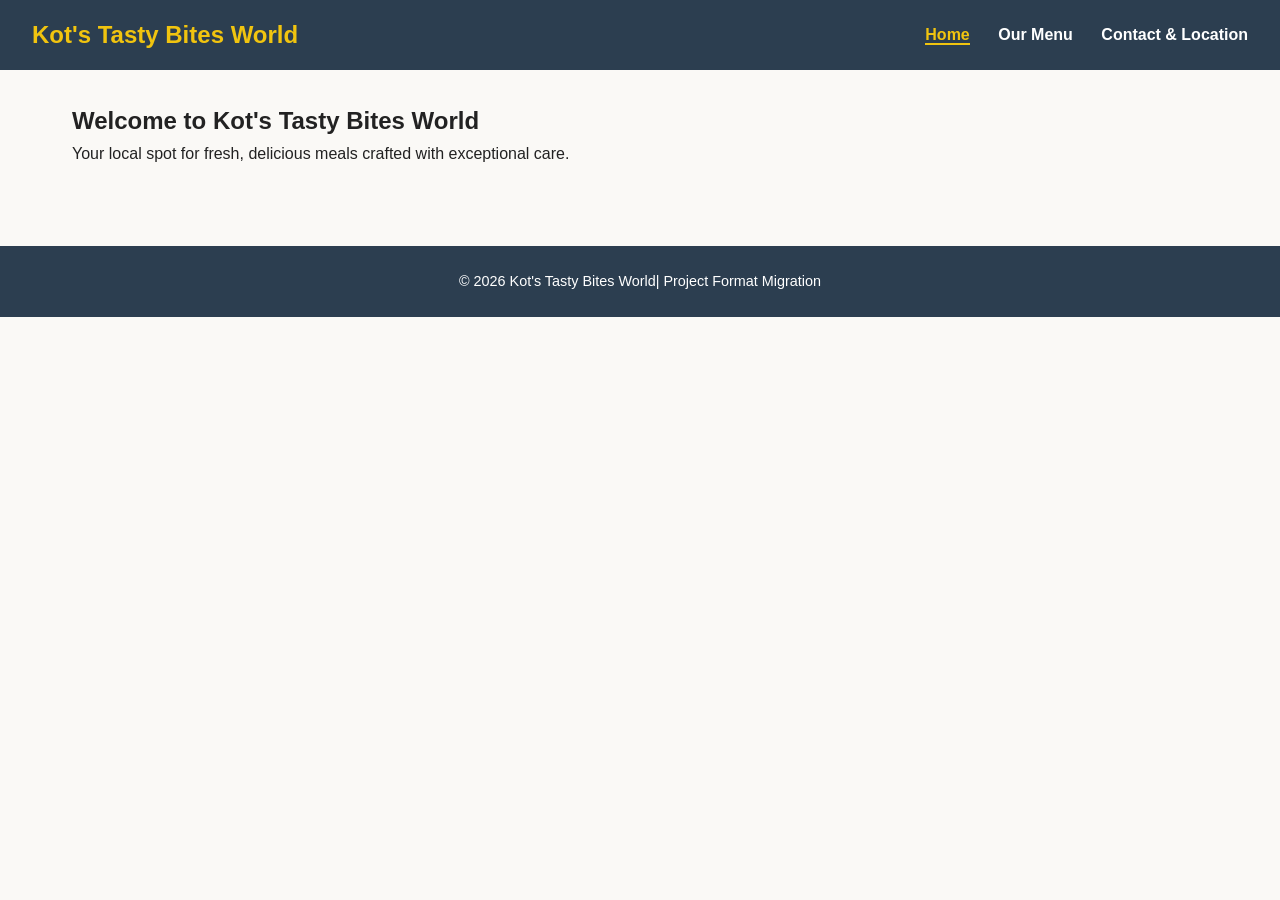
==== index.html @ c170202a "initial: setup static html site format for eatery" ====
<!DOCTYPE html>
<html lang="en">
<head>
    <meta charset="UTF-8">
    <meta name="viewport" content="width=device-width, initial-scale=1.0">
    <title>Kot's Tasty Bites World| Savory Delights</title>
    <link rel="stylesheet" href="styles/main.css">
</head>
<body>
    <header>
        
            <h1>Kot's Tasty Bites World</h1>
        </div>
        <nav>
            <a href="index.html" class="active">Home</a>
            <a href="menu.html">Our Menu</a>
            <a href="contact.html">Contact & Location</a>
        </nav>
    </header>

    <main>
        <section class="hero-showcase">
            <h2>Welcome to Kot's Tasty Bites World</h2>
            <p>Your local spot for fresh, delicious meals crafted with exceptional care.</p>
        </section>
    </main>

    <footer>
        <p>&copy; 2026 Kot's Tasty Bites World| Project Format Migration</p>
    </footer>
</body>
</html>
---- styles/main.css ----
/* CSS Document - Kot's Tasty Bites Core Styling */

:root {
    --primary-color: #d9381e;    /* Accent color (e.g., warm restaurant red/orange) */
    --secondary-color: #2c3e50;  /* Branding color (e.g., deep charcoal slate) */
    --accent-color: #f1c40f;     /* Highlights (e.g., warm golden honey) */
    --light-background: #faf9f6; /* Soft body background */
    --dark-text: #222222;        /* Legible dark font */
    --heading-font: 'Arial', sans-serif;
    --body-font: 'Helvetica', sans-serif;
}

* {
    box-sizing: border-box;
    margin: 0;
    padding: 0;
}

body {
    font-family: var(--body-font);
    background-color: var(--light-background);
    color: var(--dark-text);
    line-height: 1.6;
}

/* Header & Navigation layout modeled directly after your rafting design */
header {
    background-color: var(--secondary-color);
    color: white;
    display: flex;
    justify-content: space-between;
    align-items: center;
    padding: 1rem 2rem;
}

header h1 {
    font-family: var(--heading-font);
    font-size: 1.5rem;
    color: var(--accent-color);
}

nav a {
    color: white;
    text-decoration: none;
    margin-left: 1.5rem;
    font-weight: bold;
    transition: color 0.3s ease;
}

nav a:hover, nav a.active {
    color: var(--accent-color);
    border-bottom: 2px solid var(--accent-color);
}

main {
    max-width: 1200px;
    margin: 0 auto;
    padding: 2rem;
}

footer {
    background-color: var(--secondary-color);
    color: white;
    text-align: center;
    padding: 1.5rem;
    margin-top: 3rem;
    font-size: 0.9rem;
}
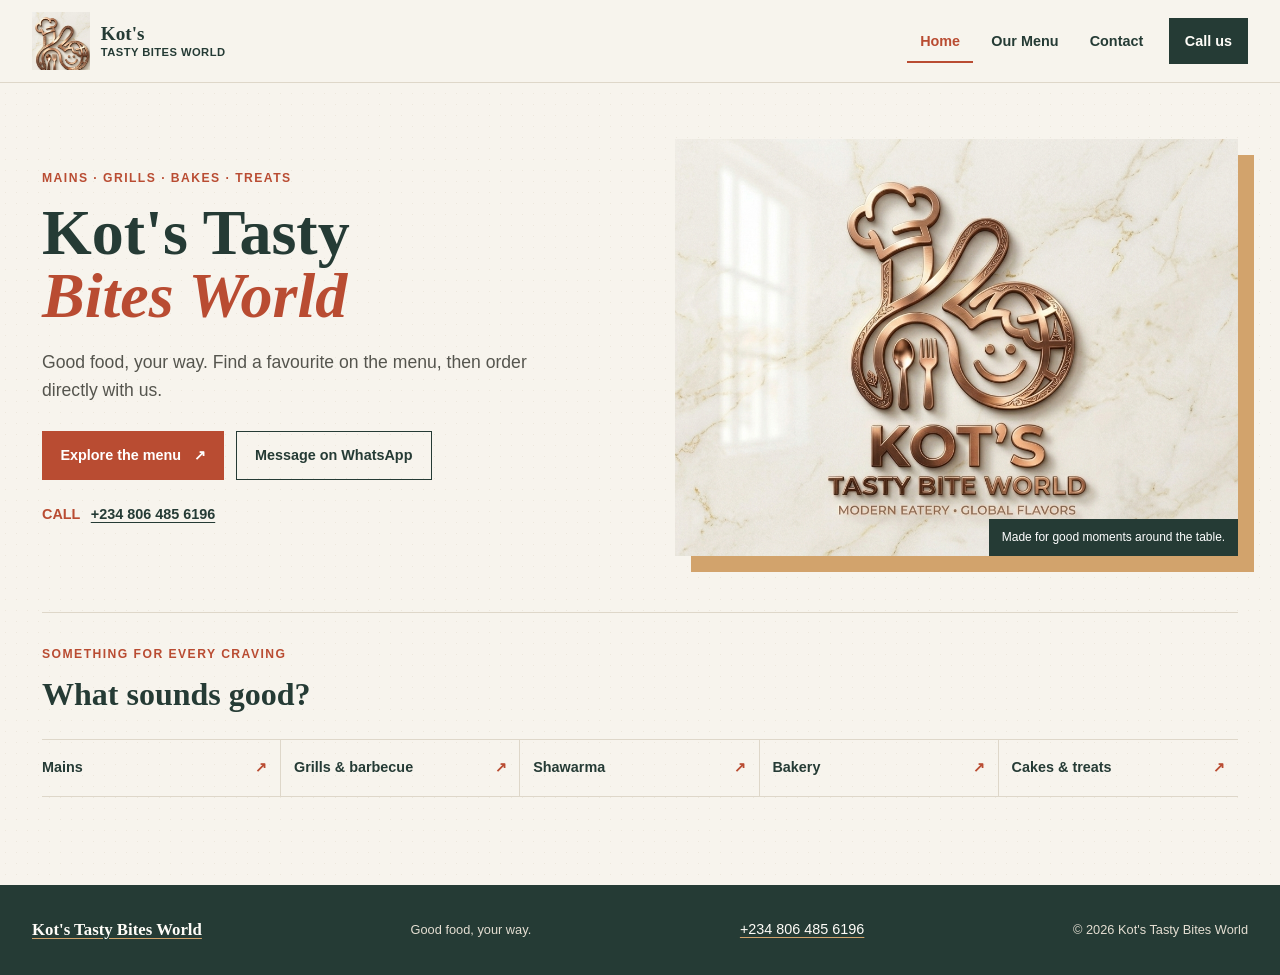
==== commit 27ae13d1: "Finished Kot's Tasty Bites website layout and checkout flow" ====
--- a/index.html
+++ b/index.html
@@ -3,30 +3,62 @@
 <head>
     <meta charset="UTF-8">
     <meta name="viewport" content="width=device-width, initial-scale=1.0">
-    <title>Kot's Tasty Bites World| Savory Delights</title>
+    <meta name="theme-color" content="#f3efe7">
+    <title>Kot's Tasty Bites World | Good food, your way</title>
     <link rel="stylesheet" href="styles/main.css">
 </head>
 <body>
-    <header>
-        
-            <h1>Kot's Tasty Bites World</h1>
-        </div>
-        <nav>
-            <a href="index.html" class="active">Home</a>
+    <header class="site-header">
+        <a class="brand" href="index.html" aria-label="Kot's Tasty Bites World home">
+            <span class="brand-emblem"><img src="images/image_42bbc8f5.jpg" alt=""></span>
+            <span class="brand-name">Kot's <small>Tasty Bites World</small></span>
+        </a>
+        <nav aria-label="Main navigation">
+            <a href="index.html" class="active" aria-current="page">Home</a>
             <a href="menu.html">Our Menu</a>
-            <a href="contact.html">Contact & Location</a>
+            <a href="contact.html">Contact</a>
+            <a class="nav-call" href="tel:+2348064856196">Call us</a>
         </nav>
     </header>
 
-    <main>
-        <section class="hero-showcase">
-            <h2>Welcome to Kot's Tasty Bites World</h2>
-            <p>Your local spot for fresh, delicious meals crafted with exceptional care.</p>
+    <main class="home-main">
+        <section class="home-hero" aria-labelledby="home-title">
+            <div class="hero-copy">
+                <p class="eyebrow">Mains · grills · bakes · treats</p>
+                <h1 id="home-title">Kot's Tasty<br><span>Bites World</span></h1>
+                <p class="hero-description">Good food, your way. Find a favourite on the menu, then order directly with us.</p>
+                <div class="hero-actions">
+                    <a class="button button-primary" href="menu.html">Explore the menu <span aria-hidden="true">↗</span></a>
+                    <a class="button button-outline" href="https://wa.me/2348064856196?text=Hello%2C%20I%27d%20like%20to%20make%20an%20enquiry.">Message on WhatsApp</a>
+                </div>
+                <p class="hero-phone"><span aria-hidden="true">Call</span> <a href="tel:+2348064856196">+234 806 485 6196</a></p>
+            </div>
+            <figure class="hero-art">
+                <img src="images/image_42bbc8f5.jpg" alt="Kot's Tasty Bites World logo in warm copper lettering">
+                <figcaption>Made for good moments around the table.</figcaption>
+            </figure>
+        </section>
+
+        <section class="browse-section" aria-labelledby="browse-title">
+            <div class="section-heading">
+                <p class="eyebrow">Something for every craving</p>
+                <h2 id="browse-title">What sounds good?</h2>
+            </div>
+            <div class="category-links">
+                <a href="menu.html#mains">Mains <span aria-hidden="true">↗</span></a>
+                <a href="menu.html#grills">Grills &amp; barbecue <span aria-hidden="true">↗</span></a>
+                <a href="menu.html#shawarma">Shawarma <span aria-hidden="true">↗</span></a>
+                <a href="menu.html#bakery">Bakery <span aria-hidden="true">↗</span></a>
+                <a href="menu.html#cakes">Cakes &amp; treats <span aria-hidden="true">↗</span></a>
+            </div>
         </section>
     </main>
 
-    <footer>
-        <p>&copy; 2026 Kot's Tasty Bites World| Project Format Migration</p>
+    <footer class="site-footer">
+        <a class="footer-brand" href="index.html">Kot's Tasty Bites World</a>
+        <p>Good food, your way.</p>
+        <a href="tel:+2348064856196">+234 806 485 6196</a>
+        <span>&copy; 2026 Kot's Tasty Bites World</span>
     </footer>
 </body>
 </html>
--- a/styles/main.css
+++ b/styles/main.css
@@ -1,13 +1,15 @@
 /* CSS Document - Kot's Tasty Bites Core Styling */
 
 :root {
-    --primary-color: #d9381e;    /* Accent color (e.g., warm restaurant red/orange) */
-    --secondary-color: #2c3e50;  /* Branding color (e.g., deep charcoal slate) */
-    --accent-color: #f1c40f;     /* Highlights (e.g., warm golden honey) */
-    --light-background: #faf9f6; /* Soft body background */
-    --dark-text: #222222;        /* Legible dark font */
-    --heading-font: 'Arial', sans-serif;
-    --body-font: 'Helvetica', sans-serif;
+    --primary-color: #b94c32;
+    --secondary-color: #253b35;
+    --accent-color: #d2a36c;
+    --light-background: #f7f4ed;
+    --dark-text: #272c28;
+    --paper: #fffdf8;
+    --line-color: #ded7c9;
+    --heading-font: Georgia, 'Times New Roman', serif;
+    --body-font: 'Trebuchet MS', Arial, sans-serif;
 }
 
 * {
@@ -19,41 +21,110 @@
 body {
     font-family: var(--body-font);
     background-color: var(--light-background);
+    background-image: radial-gradient(#b7a38426 0.65px, transparent 0.65px);
+    background-size: 11px 11px;
     color: var(--dark-text);
     line-height: 1.6;
 }
 
 /* Header & Navigation layout modeled directly after your rafting design */
 header {
-    background-color: var(--secondary-color);
-    color: white;
+    position: sticky;
+    top: 0;
+    z-index: 10;
+    background: rgb(247 244 237 / 96%);
+    border-bottom: 1px solid var(--line-color);
+    color: var(--dark-text);
     display: flex;
     justify-content: space-between;
     align-items: center;
-    padding: 1rem 2rem;
-}
-
-header h1 {
+    gap: 1.5rem;
+    padding: 0.6rem max(2rem, calc((100vw - 1260px) / 2));
+    backdrop-filter: blur(12px);
+}
+
+.brand {
+    display: inline-flex;
+    align-items: center;
+    gap: 0.7rem;
+    flex: 0 0 auto;
+    color: var(--secondary-color);
+    text-decoration: none;
+}
+
+.brand-emblem {
+    position: relative;
+    display: block;
+    width: 3.6rem;
+    height: 3.6rem;
+    overflow: hidden;
+    flex: 0 0 auto;
+}
+
+.brand-emblem img {
+    position: absolute;
+    top: -0.35rem;
+    left: 50%;
+    width: 11.3rem;
+    max-width: none;
+    transform: translateX(-50%);
+}
+
+.brand-name {
     font-family: var(--heading-font);
-    font-size: 1.5rem;
-    color: var(--accent-color);
+    font-size: 1.2rem;
+    font-weight: 700;
+    line-height: 1.05;
+}
+
+.brand-name small {
+    display: block;
+    margin-top: 0.2rem;
+    font-family: var(--body-font);
+    font-size: 0.7rem;
+    font-weight: 700;
+    letter-spacing: 0.04em;
+    text-transform: uppercase;
+}
+
+nav {
+    display: flex;
+    align-items: center;
+    gap: 0.35rem;
 }
 
 nav a {
-    color: white;
+    color: var(--secondary-color);
     text-decoration: none;
-    margin-left: 1.5rem;
-    font-weight: bold;
-    transition: color 0.3s ease;
+    font-size: 0.9rem;
+    font-weight: 700;
+    padding: 0.65rem 0.8rem;
+    transition: color 0.2s ease, background-color 0.2s ease;
 }
 
 nav a:hover, nav a.active {
-    color: var(--accent-color);
-    border-bottom: 2px solid var(--accent-color);
+    color: var(--primary-color);
+}
+
+nav a.active {
+    box-shadow: inset 0 -2px var(--primary-color);
+}
+
+nav .nav-call {
+    margin-left: 0.45rem;
+    background: var(--secondary-color);
+    color: #fffdf8;
+    padding: 0.7rem 1rem;
+}
+
+nav .nav-call:hover,
+nav .nav-call:focus-visible {
+    background: var(--primary-color);
+    color: #fff;
 }
 
 main {
-    max-width: 1200px;
+    max-width: 1260px;
     margin: 0 auto;
     padding: 2rem;
 }
@@ -61,8 +132,963 @@
 footer {
     background-color: var(--secondary-color);
     color: white;
+    padding: 2rem max(2rem, calc((100vw - 1260px) / 2));
+    font-size: 0.9rem;
+}
+
+.menu-page {
+    padding: 1rem 0 2rem;
+}
+
+.menu-heading {
+    margin-bottom: 2rem;
+    border-bottom: 1px solid #dedbd4;
+    padding-bottom: 1.25rem;
+}
+
+.menu-kicker {
+    color: var(--primary-color);
+    font-size: 0.75rem;
+    font-weight: 700;
+    letter-spacing: 0.08em;
+    text-transform: uppercase;
+}
+
+.menu-heading h2 {
+    color: var(--secondary-color);
+    font-family: var(--heading-font);
+    font-size: clamp(2rem, 5vw, 3rem);
+    line-height: 1.1;
+    margin-top: 0.35rem;
+}
+
+.menu-grid {
+    display: grid;
+    grid-template-columns: repeat(3, minmax(0, 1fr));
+    gap: 1.15rem;
+    align-items: start;
+}
+
+.menu-category {
+    scroll-margin-top: 7rem;
+    background: var(--paper);
+    border: 1px solid var(--line-color);
+    border-top: 3px solid var(--accent-color);
+    padding: 1.25rem;
+    box-shadow: 0 8px 24px #3828180a;
+}
+
+.menu-category h3 {
+    color: var(--secondary-color);
+    font-family: var(--heading-font);
+    font-size: 1.4rem;
+    margin-bottom: 0.75rem;
+}
+
+.menu-category ul {
+    list-style: none;
+}
+
+.menu-category li {
+    display: flex;
+    justify-content: space-between;
+    align-items: baseline;
+    gap: 1rem;
+    border-bottom: 1px solid #eeeae3;
+    padding: 0.55rem 0;
+}
+
+.menu-category li:last-child {
+    border-bottom: 0;
+    padding-bottom: 0;
+}
+
+.menu-price {
+    color: var(--primary-color);
+    font-weight: 700;
+    text-align: right;
+    white-space: nowrap;
+}
+
+.menu-category li .add-to-cart {
+    flex: 0 0 auto;
+    border: 1px solid var(--secondary-color);
+    background: transparent;
+    color: var(--secondary-color);
+    font: inherit;
+    font-size: 0.8rem;
+    font-weight: 700;
+    padding: 0.2rem 0.55rem;
+    cursor: pointer;
+}
+
+.menu-category li .add-to-cart:hover,
+.menu-category li .add-to-cart:focus-visible {
+    background: var(--primary-color);
+    border-color: var(--primary-color);
+    color: #fff;
+}
+
+.menu-category li.cake-item {
+    align-items: flex-start;
+    flex-direction: column;
+    gap: 0.35rem;
+}
+
+.cake-options {
+    display: flex;
+    flex-wrap: wrap;
+    gap: 0.4rem;
+}
+
+.cake-options .add-to-cart {
+    font-size: 0.75rem;
+}
+
+.cart-nav span {
+    display: inline-grid;
+    place-items: center;
+    min-width: 1.4rem;
+    height: 1.4rem;
+    margin-left: 0.2rem;
+    border-radius: 50%;
+    background: var(--accent-color);
+    color: var(--secondary-color);
+    font-size: 0.75rem;
+}
+
+.order-panel {
+    margin-top: 2rem;
+    scroll-margin-top: 7rem;
+    border-top: 4px solid var(--primary-color);
+    background: var(--paper);
+    padding: 1.5rem;
+    box-shadow: 0 12px 34px #38281812;
+}
+
+.order-heading {
+    display: flex;
+    justify-content: space-between;
+    align-items: end;
+    gap: 1rem;
+    border-bottom: 1px solid #dedbd4;
+    padding-bottom: 1rem;
+}
+
+.order-heading h2 {
+    color: var(--secondary-color);
+    font-family: var(--heading-font);
+    font-size: 1.75rem;
+}
+
+.order-total {
+    font-size: 0.9rem;
+}
+
+.order-total strong {
+    display: block;
+    color: var(--primary-color);
+    font-size: 1.35rem;
+}
+
+.order-layout {
+    display: grid;
+    grid-template-columns: minmax(0, 1.1fr) minmax(16rem, 0.9fr);
+    gap: 2rem;
+    padding-top: 1.25rem;
+}
+
+.cart-content {
+    min-width: 0;
+}
+
+.cart-items {
+    list-style: none;
+}
+
+.cart-line {
+    display: flex;
+    justify-content: space-between;
+    align-items: center;
+    gap: 1rem;
+    border-bottom: 1px solid #eeeae3;
+    padding: 0.75rem 0;
+}
+
+.cart-line-copy {
+    min-width: 0;
+}
+
+.cart-line-name {
+    display: block;
+    font-weight: 700;
+}
+
+.cart-line-subtotal {
+    color: #5e5e5e;
+    font-size: 0.9rem;
+}
+
+.cart-line-controls {
+    display: flex;
+    align-items: center;
+    gap: 0.35rem;
+    flex: 0 0 auto;
+}
+
+.cart-line-controls button {
+    min-width: 2rem;
+    min-height: 2rem;
+    border: 1px solid #c9c4bb;
+    background: #fff;
+    color: var(--secondary-color);
+    font: inherit;
+    cursor: pointer;
+}
+
+.cart-line-controls button:hover,
+.cart-line-controls button:focus-visible {
+    border-color: var(--primary-color);
+    color: var(--primary-color);
+}
+
+.cart-line-controls .remove-item {
+    width: auto;
+    padding: 0 0.5rem;
+    font-size: 0.8rem;
+}
+
+.cart-status {
+    min-height: 1.5rem;
+    color: #4c4c4c;
+    font-size: 0.9rem;
+}
+
+.customer-form {
+    display: grid;
+    grid-template-columns: 1fr;
+    gap: 0.45rem;
+}
+
+.customer-form h3 {
+    margin-bottom: 0.25rem;
+    color: var(--secondary-color);
+    font-family: var(--heading-font);
+    font-size: 1.2rem;
+}
+
+.customer-form label {
+    margin-top: 0.35rem;
+    font-size: 0.9rem;
+    font-weight: 700;
+}
+
+.customer-form label span {
+    font-weight: 400;
+}
+
+.customer-form input,
+.customer-form textarea {
+    width: 100%;
+    border: 1px solid #b9b09f;
+    border-radius: 0;
+    background: #fff;
+    color: var(--dark-text);
+    font: inherit;
+    padding: 0.65rem;
+}
+
+.customer-form input:focus,
+.customer-form textarea:focus {
+    outline: 2px solid var(--primary-color);
+    outline-offset: 1px;
+}
+
+.whatsapp-order {
+    display: inline-block;
+    margin-top: 0.75rem;
+    border: 0;
+    background: #176b3a;
+    color: #fff;
+    font: inherit;
+    font-weight: 700;
+    padding: 0.75rem 1rem;
     text-align: center;
-    padding: 1.5rem;
-    margin-top: 3rem;
+    text-decoration: none;
+    cursor: pointer;
+}
+
+.whatsapp-order[hidden] {
+    display: none;
+}
+
+.whatsapp-order:hover,
+.whatsapp-order:focus-visible {
+    background: #10552d;
+}
+
+.whatsapp-order:disabled {
+    background: #888;
+    cursor: not-allowed;
+}
+
+.whatsapp-order-link:hover,
+.whatsapp-order-link:focus-visible {
+    background: #10552d;
+}
+
+.call-link {
+    justify-self: start;
+    color: var(--secondary-color);
+    font-weight: 700;
+}
+
+.call-link:focus-visible,
+.cart-nav:focus-visible {
+    outline: 2px solid var(--accent-color);
+    outline-offset: 4px;
+}
+
+@media (max-width: 640px) {
+    header {
+        align-items: flex-start;
+        flex-direction: column;
+        gap: 0.75rem;
+        padding: 1rem;
+    }
+
+    nav {
+        display: flex;
+        flex-wrap: wrap;
+        gap: 0.75rem 1rem;
+    }
+
+    nav a {
+        margin-left: 0;
+    }
+
+    main {
+        padding: 1rem;
+    }
+
+    .menu-grid {
+        grid-template-columns: 1fr;
+    }
+
+    .menu-category {
+        padding: 1rem;
+    }
+
+    .order-panel {
+        padding: 1rem;
+    }
+
+    .order-layout {
+        grid-template-columns: 1fr;
+        gap: 1rem;
+    }
+
+    .order-heading {
+        align-items: flex-start;
+    }
+
+    .cart-line {
+        align-items: flex-start;
+        flex-direction: column;
+        gap: 0.5rem;
+    }
+}
+
+.site-header {
+    min-height: 5.2rem;
+}
+
+.site-header nav a:focus-visible,
+.brand:focus-visible,
+.site-footer a:focus-visible,
+.category-nav a:focus-visible,
+.category-links a:focus-visible,
+.button:focus-visible,
+.text-link:focus-visible,
+.contact-action:focus-visible {
+    outline: 2px solid var(--primary-color);
+    outline-offset: 3px;
+}
+
+.home-main {
+    padding-top: 1.5rem;
+}
+
+.home-hero {
+    display: grid;
+    grid-template-columns: 1.02fr 0.98fr;
+    gap: 3rem;
+    align-items: center;
+    min-height: 31rem;
+    padding: 2rem 0 3.5rem;
+}
+
+.hero-copy {
+    padding: 1rem 0;
+}
+
+.eyebrow,
+.menu-kicker {
+    color: var(--primary-color);
+    font-size: 0.76rem;
+    font-weight: 700;
+    letter-spacing: 0.12em;
+    text-transform: uppercase;
+}
+
+.hero-copy h1,
+.contact-intro h1 {
+    margin-top: 0.85rem;
+    color: var(--secondary-color);
+    font-family: var(--heading-font);
+    font-size: 4rem;
+    line-height: 0.98;
+}
+
+.hero-copy h1 span,
+.contact-intro h1 span {
+    color: var(--primary-color);
+    font-style: italic;
+}
+
+.hero-description {
+    max-width: 32rem;
+    margin-top: 1.25rem;
+    color: #55554e;
+    font-size: 1.1rem;
+}
+
+.hero-actions {
+    display: flex;
+    flex-wrap: wrap;
+    gap: 0.7rem;
+    margin-top: 1.7rem;
+}
+
+.button {
+    display: inline-flex;
+    align-items: center;
+    justify-content: center;
+    gap: 0.8rem;
+    min-height: 3rem;
+    padding: 0.75rem 1.15rem;
     font-size: 0.9rem;
-}
+    font-weight: 700;
+    text-decoration: none;
+    transition: background-color 0.2s ease, color 0.2s ease, transform 0.2s ease;
+}
+
+.button:hover {
+    transform: translateY(-2px);
+}
+
+.button-primary {
+    background: var(--primary-color);
+    color: #fff;
+}
+
+.button-primary:hover {
+    background: #913922;
+}
+
+.button-outline {
+    border: 1px solid var(--secondary-color);
+    color: var(--secondary-color);
+}
+
+.button-outline:hover {
+    background: var(--secondary-color);
+    color: #fff;
+}
+
+.hero-phone {
+    margin-top: 1.4rem;
+    color: #666258;
+    font-size: 0.9rem;
+}
+
+.hero-phone span {
+    margin-right: 0.4rem;
+    color: var(--primary-color);
+    font-weight: 700;
+    text-transform: uppercase;
+}
+
+.hero-phone a {
+    color: var(--secondary-color);
+    font-weight: 700;
+    text-decoration-thickness: 1px;
+    text-underline-offset: 3px;
+}
+
+.hero-art {
+    position: relative;
+    margin: 0;
+    aspect-ratio: 1.35;
+    background: #eae3d7;
+    box-shadow: 16px 16px 0 var(--accent-color);
+}
+
+.hero-art img {
+    display: block;
+    width: 100%;
+    height: 100%;
+    object-fit: cover;
+    object-position: center;
+}
+
+.hero-art figcaption {
+    position: absolute;
+    right: 0;
+    bottom: 0;
+    padding: 0.55rem 0.8rem;
+    background: var(--secondary-color);
+    color: white;
+    font-size: 0.75rem;
+}
+
+.browse-section {
+    border-top: 1px solid var(--line-color);
+    padding: 2rem 0 3.5rem;
+}
+
+.section-heading h2 {
+    margin-top: 0.3rem;
+    color: var(--secondary-color);
+    font-family: var(--heading-font);
+    font-size: 2rem;
+}
+
+.category-links {
+    display: grid;
+    grid-template-columns: repeat(5, minmax(0, 1fr));
+    margin-top: 1.2rem;
+    border-top: 1px solid var(--line-color);
+    border-bottom: 1px solid var(--line-color);
+}
+
+.category-links a {
+    display: flex;
+    justify-content: space-between;
+    gap: 0.5rem;
+    border-right: 1px solid var(--line-color);
+    padding: 1rem 0.8rem;
+    color: var(--secondary-color);
+    font-size: 0.9rem;
+    font-weight: 700;
+    text-decoration: none;
+}
+
+.category-links a:first-child {
+    padding-left: 0;
+}
+
+.category-links a:last-child {
+    border-right: 0;
+}
+
+.category-links a span,
+.text-link span {
+    color: var(--primary-color);
+}
+
+.category-links a:hover {
+    color: var(--primary-color);
+}
+
+.menu-main {
+    padding-top: 2rem;
+}
+
+.menu-intro {
+    display: flex;
+    justify-content: space-between;
+    align-items: end;
+    gap: 1rem;
+    border-bottom: 1px solid var(--line-color);
+    padding: 0.6rem 0 1.25rem;
+}
+
+.menu-intro h1 {
+    margin-top: 0.25rem;
+    color: var(--secondary-color);
+    font-family: var(--heading-font);
+    font-size: 3rem;
+    line-height: 1.1;
+}
+
+.category-nav {
+    display: flex;
+    flex-wrap: wrap;
+    gap: 0.25rem;
+    margin: 0.9rem 0 1.25rem;
+}
+
+.category-nav a {
+    border: 1px solid var(--line-color);
+    padding: 0.35rem 0.65rem;
+    color: var(--secondary-color);
+    font-size: 0.78rem;
+    font-weight: 700;
+    text-decoration: none;
+}
+
+.category-nav a:hover {
+    border-color: var(--primary-color);
+    color: var(--primary-color);
+}
+
+.menu-category li {
+    border-bottom-color: #eee9df;
+}
+
+.menu-category li > span:first-child {
+    min-width: 0;
+}
+
+.menu-category .menu-price {
+    color: var(--primary-color);
+}
+
+.menu-category li .add-to-cart {
+    min-height: 1.9rem;
+    padding: 0.15rem 0.5rem;
+    font-size: 0.75rem;
+}
+
+.cake-options .add-to-cart {
+    color: var(--primary-color);
+    border-color: #d7bca0;
+}
+
+.order-heading h2 {
+    color: var(--secondary-color);
+}
+
+.whatsapp-order {
+    background: #176b3a;
+}
+
+.whatsapp-order:hover,
+.whatsapp-order:focus-visible,
+.whatsapp-order-link:hover,
+.whatsapp-order-link:focus-visible {
+    background: #10552d;
+}
+
+.contact-main {
+    min-height: 70vh;
+    padding-top: 4rem;
+    padding-bottom: 5rem;
+}
+
+.contact-intro h1 {
+    font-size: 3.7rem;
+}
+
+.contact-intro > p:last-child {
+    max-width: 34rem;
+    margin-top: 1.2rem;
+    color: #55554e;
+    font-size: 1.05rem;
+}
+
+.contact-actions {
+    display: grid;
+    grid-template-columns: repeat(2, minmax(0, 1fr));
+    gap: 1rem;
+    margin: 2.4rem 0 1.5rem;
+}
+
+.contact-action {
+    position: relative;
+    display: flex;
+    flex-direction: column;
+    min-height: 12rem;
+    border: 1px solid var(--line-color);
+    border-top: 3px solid var(--accent-color);
+    background: var(--paper);
+    padding: 1.4rem;
+    color: var(--secondary-color);
+    text-decoration: none;
+    transition: border-color 0.2s ease, transform 0.2s ease;
+}
+
+.contact-action:hover {
+    transform: translateY(-3px);
+    border-top-color: var(--primary-color);
+}
+
+.contact-label {
+    color: var(--primary-color);
+    font-size: 0.72rem;
+    font-weight: 700;
+    letter-spacing: 0.1em;
+    text-transform: uppercase;
+}
+
+.contact-action strong {
+    margin-top: 1rem;
+    font-family: var(--heading-font);
+    font-size: 1.55rem;
+}
+
+.contact-detail {
+    margin-top: 0.3rem;
+    color: #666258;
+}
+
+.contact-arrow {
+    position: absolute;
+    right: 1.25rem;
+    bottom: 1rem;
+    color: var(--primary-color);
+    font-size: 1.4rem;
+}
+
+.text-link {
+    color: var(--secondary-color);
+    font-weight: 700;
+    text-decoration-thickness: 1px;
+    text-underline-offset: 4px;
+}
+
+.site-footer {
+    display: flex;
+    align-items: center;
+    justify-content: space-between;
+    gap: 1rem;
+    margin-top: 0;
+}
+
+.site-footer a {
+    color: #fffdf8;
+    text-decoration-color: var(--accent-color);
+    text-underline-offset: 3px;
+}
+
+.footer-brand {
+    font-family: var(--heading-font);
+    font-size: 1.05rem;
+    font-weight: 700;
+}
+
+.site-footer p,
+.site-footer span {
+    color: #e4ded2;
+    font-size: 0.8rem;
+}
+
+@media (max-width: 900px) {
+    header {
+        padding-right: 1.25rem;
+        padding-left: 1.25rem;
+    }
+
+    nav {
+        gap: 0;
+    }
+
+    nav a {
+        padding-right: 0.55rem;
+        padding-left: 0.55rem;
+    }
+
+    .home-hero {
+        gap: 2rem;
+    }
+
+    .hero-copy h1 {
+        font-size: 3.3rem;
+    }
+
+    .menu-grid {
+        grid-template-columns: repeat(2, minmax(0, 1fr));
+    }
+
+    .category-links {
+        grid-template-columns: repeat(3, minmax(0, 1fr));
+    }
+
+    .category-links a:nth-child(3) {
+        border-right: 0;
+    }
+
+    .category-links a:nth-child(n + 4) {
+        border-top: 1px solid var(--line-color);
+    }
+
+    .site-footer {
+        flex-wrap: wrap;
+    }
+}
+
+@media (max-width: 640px) {
+    header.site-header {
+        position: relative;
+        align-items: center;
+        flex-direction: row;
+        gap: 0.5rem;
+        padding: 0.55rem 0.85rem;
+    }
+
+    .brand {
+        gap: 0.4rem;
+    }
+
+    .brand-emblem {
+        width: 2.65rem;
+        height: 2.65rem;
+    }
+
+    .brand-emblem img {
+        top: -0.25rem;
+        width: 8.5rem;
+    }
+
+    .brand-name {
+        font-size: 0.95rem;
+    }
+
+    .brand-name small {
+        font-size: 0.57rem;
+    }
+
+    .site-header nav {
+        flex-wrap: wrap;
+        justify-content: flex-end;
+        gap: 0;
+    }
+
+    .site-header nav a {
+        font-size: 0.76rem;
+        padding: 0.45rem 0.4rem;
+    }
+
+    .site-header nav .nav-call {
+        margin-left: 0.15rem;
+        padding: 0.45rem 0.55rem;
+    }
+
+    main,
+    .home-main,
+    .menu-main,
+    .contact-main {
+        padding: 1.2rem 1rem;
+    }
+
+    .home-hero {
+        grid-template-columns: 1fr;
+        gap: 2rem;
+        min-height: auto;
+        padding: 1.4rem 0 2.5rem;
+    }
+
+    .hero-copy h1,
+    .contact-intro h1 {
+        font-size: 2.8rem;
+    }
+
+    .hero-description {
+        font-size: 1rem;
+    }
+
+    .hero-art {
+        max-width: 34rem;
+        box-shadow: 9px 9px 0 var(--accent-color);
+    }
+
+    .category-links {
+        grid-template-columns: repeat(2, minmax(0, 1fr));
+    }
+
+    .category-links a,
+    .category-links a:nth-child(3) {
+        border-top: 1px solid var(--line-color);
+        border-right: 1px solid var(--line-color);
+        padding: 0.8rem 0.45rem;
+    }
+
+    .category-links a:nth-child(odd) {
+        padding-left: 0;
+    }
+
+    .category-links a:nth-child(even) {
+        border-right: 0;
+    }
+
+    .menu-intro {
+        align-items: flex-start;
+        flex-direction: column;
+    }
+
+    .menu-intro h1 {
+        font-size: 2.5rem;
+    }
+
+    .category-nav {
+        flex-wrap: nowrap;
+        overflow-x: auto;
+        padding-bottom: 0.45rem;
+    }
+
+    .category-nav a {
+        flex: 0 0 auto;
+    }
+
+    .menu-grid {
+        grid-template-columns: 1fr;
+        gap: 0.8rem;
+    }
+
+    .menu-category {
+        padding: 1rem;
+    }
+
+    .order-panel {
+        padding: 1rem;
+    }
+
+    .order-layout {
+        grid-template-columns: 1fr;
+        gap: 1rem;
+    }
+
+    .order-heading {
+        align-items: flex-start;
+    }
+
+    .cart-line {
+        align-items: flex-start;
+        flex-direction: column;
+        gap: 0.5rem;
+    }
+
+    .contact-main {
+        padding-top: 2.5rem;
+        padding-bottom: 3rem;
+    }
+
+    .contact-actions {
+        grid-template-columns: 1fr;
+        gap: 0.75rem;
+        margin-top: 1.5rem;
+    }
+
+    .contact-action {
+        min-height: 10rem;
+        padding: 1.1rem;
+    }
+
+    footer.site-footer {
+        align-items: flex-start;
+        flex-direction: column;
+        padding: 1.5rem 1rem;
+        gap: 0.35rem;
+    }
+}
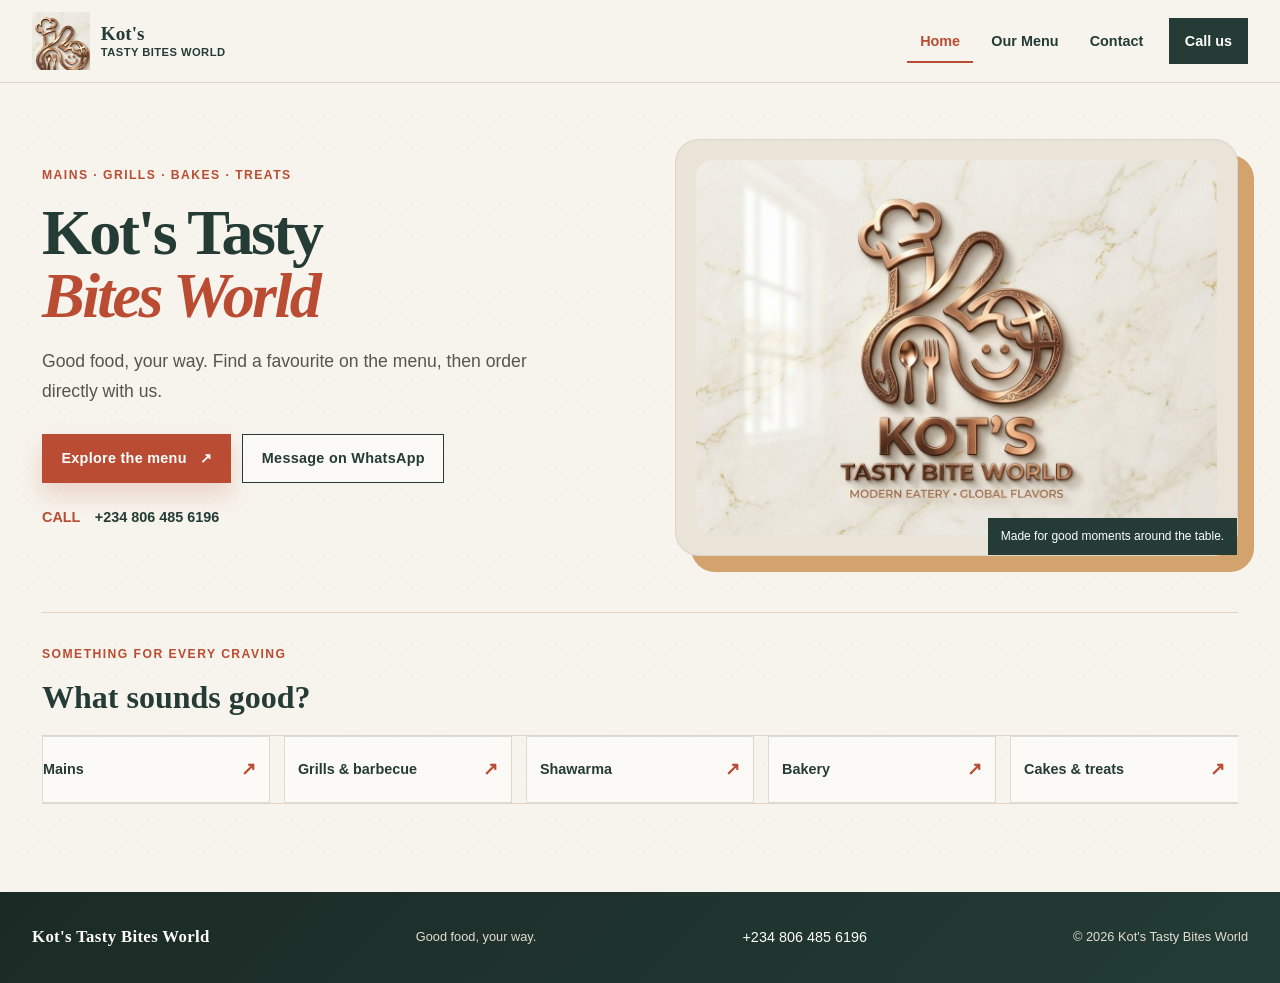
==== commit 5c77f3a5: "Refresh restaurant homepage styling and responsive layout" ====
--- a/index.html
+++ b/index.html
@@ -4,6 +4,7 @@
     <meta charset="UTF-8">
     <meta name="viewport" content="width=device-width, initial-scale=1.0">
     <meta name="theme-color" content="#f3efe7">
+    <meta name="description" content="Kot's Tasty Bites World serves good food your way with mains, grills, shawarma, bakery favourites and sweet treats.">
     <title>Kot's Tasty Bites World | Good food, your way</title>
     <link rel="stylesheet" href="styles/main.css">
 </head>
--- a/styles/main.css
+++ b/styles/main.css
@@ -449,56 +449,6 @@
     outline-offset: 4px;
 }
 
-@media (max-width: 640px) {
-    header {
-        align-items: flex-start;
-        flex-direction: column;
-        gap: 0.75rem;
-        padding: 1rem;
-    }
-
-    nav {
-        display: flex;
-        flex-wrap: wrap;
-        gap: 0.75rem 1rem;
-    }
-
-    nav a {
-        margin-left: 0;
-    }
-
-    main {
-        padding: 1rem;
-    }
-
-    .menu-grid {
-        grid-template-columns: 1fr;
-    }
-
-    .menu-category {
-        padding: 1rem;
-    }
-
-    .order-panel {
-        padding: 1rem;
-    }
-
-    .order-layout {
-        grid-template-columns: 1fr;
-        gap: 1rem;
-    }
-
-    .order-heading {
-        align-items: flex-start;
-    }
-
-    .cart-line {
-        align-items: flex-start;
-        flex-direction: column;
-        gap: 0.5rem;
-    }
-}
-
 .site-header {
     min-height: 5.2rem;
 }
@@ -515,8 +465,391 @@
     outline-offset: 3px;
 }
 
+img {
+    max-width: 100%;
+    display: block;
+}
+
+button,
+input,
+textarea {
+    font: inherit;
+}
+
+.site-footer {
+    display: flex;
+    flex-wrap: wrap;
+    align-items: center;
+    justify-content: space-between;
+    gap: 1rem 1.5rem;
+    background: linear-gradient(135deg, #1b2a25 0%, #233c36 100%);
+    color: rgba(255, 255, 255, 0.9);
+    padding: 2rem max(2rem, calc((100vw - 1260px) / 2));
+}
+
+.site-footer a,
+.site-footer span,
+.site-footer p {
+    color: inherit;
+    text-decoration: none;
+}
+
+.footer-brand {
+    color: #fff;
+    font-family: var(--heading-font);
+    font-size: 1.2rem;
+    font-weight: 700;
+    letter-spacing: 0.02em;
+}
+
 .home-main {
     padding-top: 1.5rem;
+    padding-bottom: 2rem;
+}
+
+.home-hero {
+    display: grid;
+    grid-template-columns: 1.15fr 0.85fr;
+    align-items: center;
+    gap: 2rem;
+    padding: clamp(1.5rem, 2vw, 2rem) 0 1.5rem;
+}
+
+.hero-copy {
+    max-width: 41rem;
+}
+
+.eyebrow {
+    color: var(--primary-color);
+    font-size: 0.78rem;
+    font-weight: 800;
+    letter-spacing: 0.14em;
+    text-transform: uppercase;
+    margin-bottom: 1rem;
+}
+
+.home-hero h1,
+.contact-intro h1 {
+    font-family: var(--heading-font);
+    line-height: 0.95;
+    letter-spacing: -0.04em;
+    color: var(--secondary-color);
+    margin-bottom: 1rem;
+}
+
+.home-hero h1 {
+    font-size: clamp(3rem, 7vw, 6rem);
+}
+
+.home-hero h1 span,
+.contact-intro h1 span {
+    display: inline-block;
+    color: var(--primary-color);
+}
+
+.hero-description,
+.contact-intro p {
+    font-size: 1.1rem;
+    line-height: 1.7;
+    color: rgba(39, 44, 40, 0.86);
+    max-width: 36rem;
+}
+
+.hero-actions {
+    display: flex;
+    flex-wrap: wrap;
+    gap: 0.9rem;
+    margin-top: 1.5rem;
+}
+
+.button,
+.text-link,
+.contact-action,
+.category-links a {
+    transition: transform 0.2s ease, box-shadow 0.2s ease, background-color 0.2s ease, border-color 0.2s ease;
+}
+
+.button {
+    display: inline-flex;
+    align-items: center;
+    justify-content: center;
+    gap: 0.5rem;
+    min-height: 3.2rem;
+    padding: 0.8rem 1.25rem;
+    border: 1px solid transparent;
+    font-weight: 800;
+    letter-spacing: 0.02em;
+    text-decoration: none;
+}
+
+.button:hover,
+.text-link:hover,
+.contact-action:hover,
+.category-links a:hover {
+    transform: translateY(-1px);
+}
+
+.button-primary {
+    background: linear-gradient(135deg, var(--primary-color), #d06746);
+    color: #fff;
+    box-shadow: 0 12px 24px rgba(185, 76, 50, 0.2);
+}
+
+.button-primary:hover,
+.button-primary:focus-visible {
+    background: linear-gradient(135deg, #a9442f, #bf593b);
+}
+
+.button-outline {
+    border-color: rgba(37, 59, 53, 0.28);
+    background: rgba(255, 255, 255, 0.6);
+    color: var(--secondary-color);
+}
+
+.hero-phone {
+    margin-top: 1.2rem;
+    display: flex;
+    align-items: center;
+    flex-wrap: wrap;
+    gap: 0.5rem;
+    font-weight: 700;
+    color: var(--secondary-color);
+}
+
+.hero-phone a {
+    color: var(--primary-color);
+    text-decoration: none;
+}
+
+.hero-art {
+    position: relative;
+    background: linear-gradient(135deg, rgba(218, 174, 116, 0.18), rgba(185, 76, 50, 0.1));
+    border: 1px solid rgba(37, 59, 53, 0.08);
+    border-radius: 1.5rem;
+    padding: 1.25rem;
+    box-shadow: 0 22px 45px rgba(28, 22, 18, 0.09);
+}
+
+.hero-art img {
+    width: 100%;
+    border-radius: 1rem;
+    object-fit: cover;
+}
+
+.hero-art figcaption {
+    margin-top: 0.85rem;
+    font-size: 0.88rem;
+    text-align: center;
+    color: rgba(39, 44, 40, 0.7);
+}
+
+.browse-section {
+    padding-top: 1.25rem;
+}
+
+.section-heading {
+    margin-bottom: 1.2rem;
+}
+
+.section-heading h2 {
+    color: var(--secondary-color);
+    font-family: var(--heading-font);
+    font-size: clamp(2rem, 4vw, 3rem);
+    line-height: 1.1;
+}
+
+.category-links {
+    display: grid;
+    grid-template-columns: repeat(5, minmax(0, 1fr));
+    gap: 0.9rem;
+}
+
+.category-links a {
+    display: flex;
+    align-items: center;
+    justify-content: space-between;
+    gap: 0.6rem;
+    min-height: 4.2rem;
+    padding: 1rem 1.1rem;
+    border: 1px solid rgba(37, 59, 53, 0.15);
+    background: rgba(255, 255, 255, 0.54);
+    color: var(--secondary-color);
+    text-decoration: none;
+    font-weight: 700;
+}
+
+.category-links a span {
+    color: var(--primary-color);
+    font-size: 1.1rem;
+}
+
+.contact-main {
+    display: grid;
+    gap: 1.75rem;
+    padding-top: 1rem;
+    padding-bottom: 2rem;
+}
+
+.contact-intro {
+    padding-top: 0.5rem;
+}
+
+.contact-intro h1 {
+    font-size: clamp(2.8rem, 7vw, 5rem);
+    margin-bottom: 1rem;
+}
+
+.contact-actions {
+    display: grid;
+    grid-template-columns: repeat(2, minmax(0, 1fr));
+    gap: 1rem;
+}
+
+.contact-action {
+    display: grid;
+    grid-template-columns: 1fr auto;
+    align-items: center;
+    gap: 0.25rem 1rem;
+    padding: 1.4rem 1.3rem;
+    background: var(--paper);
+    border: 1px solid rgba(37, 59, 53, 0.1);
+    color: var(--secondary-color);
+    text-decoration: none;
+    box-shadow: 0 10px 24px rgba(28, 22, 18, 0.05);
+}
+
+.contact-label {
+    grid-column: 1 / -1;
+    color: var(--primary-color);
+    font-size: 0.76rem;
+    font-weight: 800;
+    letter-spacing: 0.1em;
+    text-transform: uppercase;
+}
+
+.contact-action strong {
+    font-family: var(--heading-font);
+    font-size: clamp(1.5rem, 3vw, 2.1rem);
+    line-height: 1.15;
+}
+
+.contact-detail {
+    font-size: 0.95rem;
+    color: rgba(39, 44, 40, 0.75);
+}
+
+.contact-arrow {
+    color: var(--primary-color);
+    font-size: 1.5rem;
+    justify-self: end;
+}
+
+.text-link {
+    display: inline-flex;
+    align-items: center;
+    gap: 0.5rem;
+    width: fit-content;
+    color: var(--secondary-color);
+    font-weight: 800;
+    text-decoration: none;
+}
+
+.text-link span {
+    color: var(--primary-color);
+}
+
+.category-nav {
+    display: flex;
+    flex-wrap: wrap;
+    gap: 0.7rem;
+    margin: 1.5rem 0 1.2rem;
+}
+
+.category-nav a {
+    color: var(--secondary-color);
+    background: rgba(255, 255, 255, 0.6);
+    border: 1px solid rgba(37, 59, 53, 0.12);
+    text-decoration: none;
+    padding: 0.6rem 0.85rem;
+    font-weight: 700;
+}
+
+.category-nav a:hover,
+.category-nav a:focus-visible {
+    border-color: rgba(185, 76, 50, 0.35);
+    color: var(--primary-color);
+}
+
+@media (max-width: 900px) {
+    .home-hero,
+    .contact-actions,
+    .order-layout {
+        grid-template-columns: 1fr;
+    }
+
+    .category-links {
+        grid-template-columns: repeat(2, minmax(0, 1fr));
+    }
+}
+
+@media (max-width: 640px) {
+    header {
+        align-items: flex-start;
+        flex-direction: column;
+        gap: 0.75rem;
+        padding: 1rem;
+    }
+
+    nav {
+        display: flex;
+        flex-wrap: wrap;
+        gap: 0.75rem 1rem;
+    }
+
+    nav a {
+        margin-left: 0;
+    }
+
+    main {
+        padding: 1rem;
+    }
+
+    .menu-grid {
+        grid-template-columns: 1fr;
+    }
+
+    .menu-category {
+        padding: 1rem;
+    }
+
+    .order-panel {
+        padding: 1rem;
+    }
+
+    .order-layout {
+        grid-template-columns: 1fr;
+        gap: 1rem;
+    }
+
+    .order-heading {
+        align-items: flex-start;
+    }
+
+    .cart-line {
+        align-items: flex-start;
+        flex-direction: column;
+        gap: 0.5rem;
+    }
+
+    .category-links {
+        grid-template-columns: 1fr;
+    }
+
+    .site-footer {
+        flex-direction: column;
+        align-items: flex-start;
+        padding: 1.5rem 1rem;
+    }
 }
 
 .home-hero {
